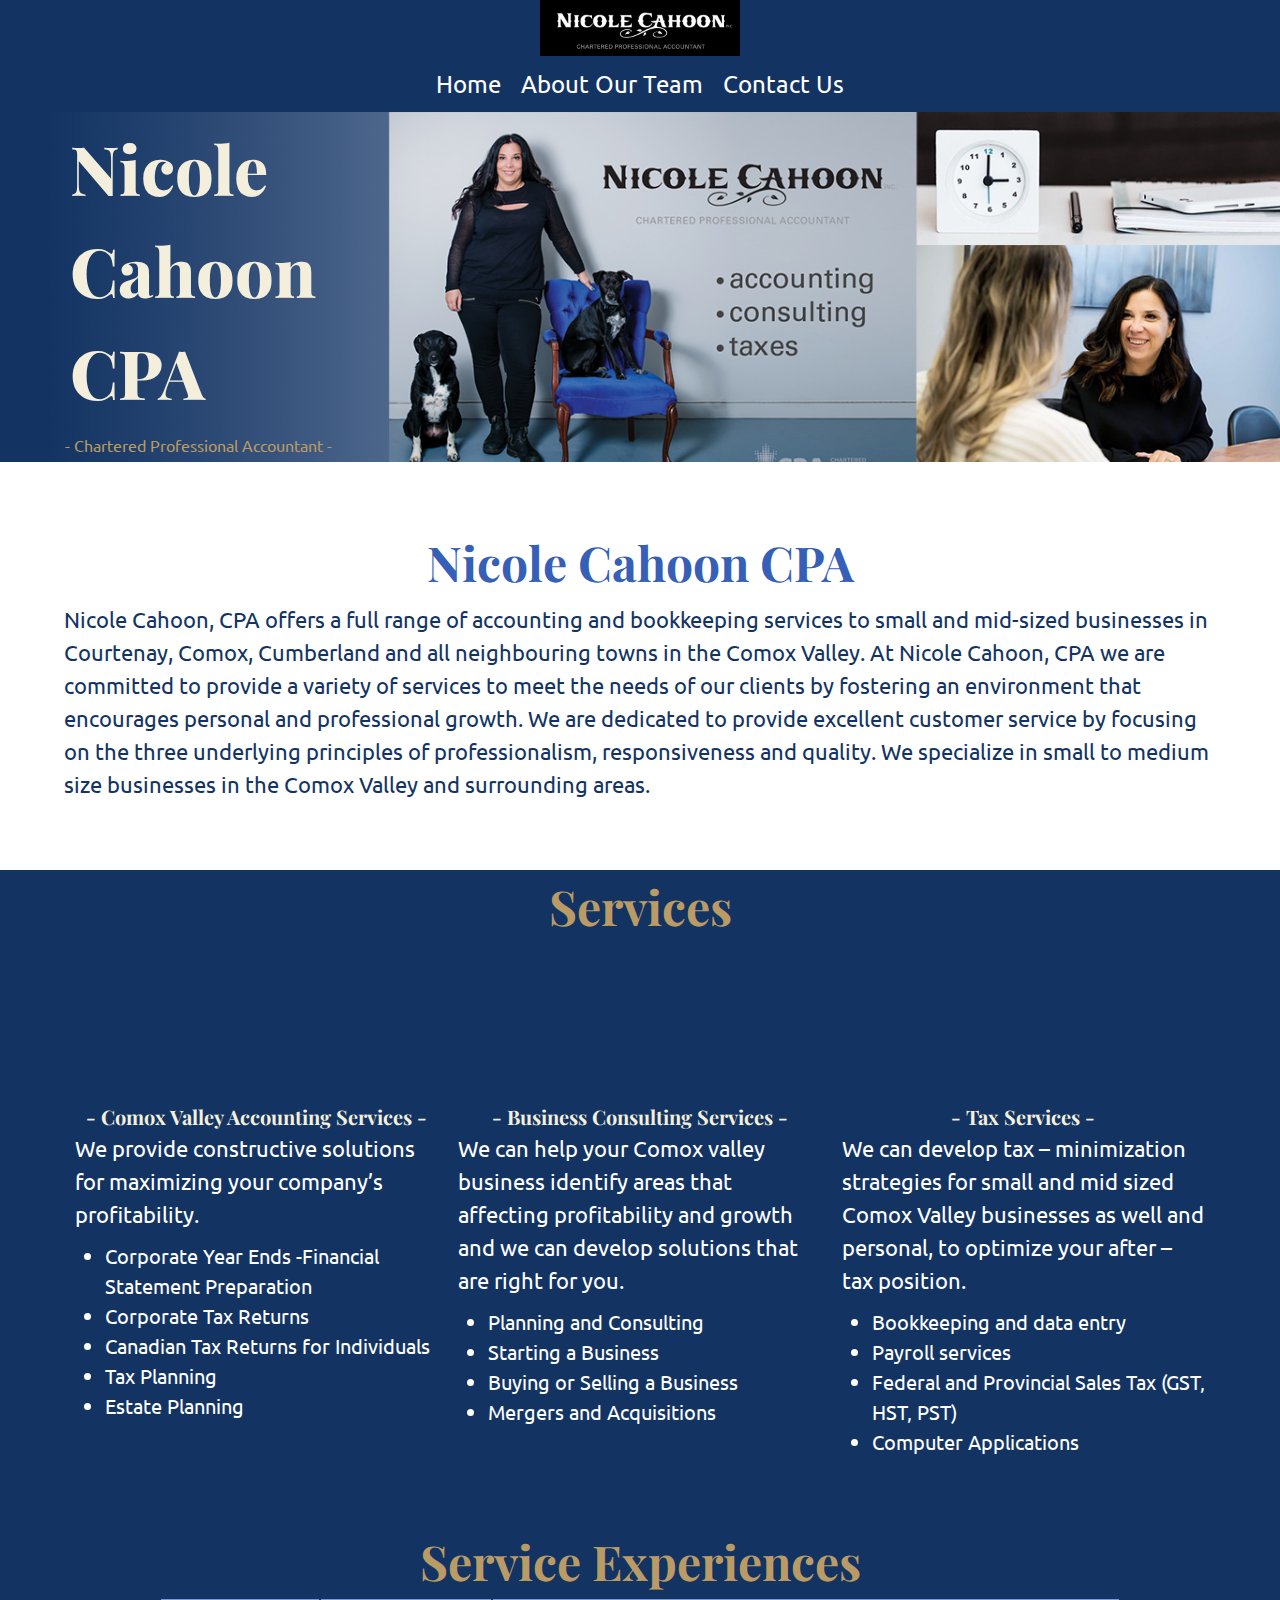
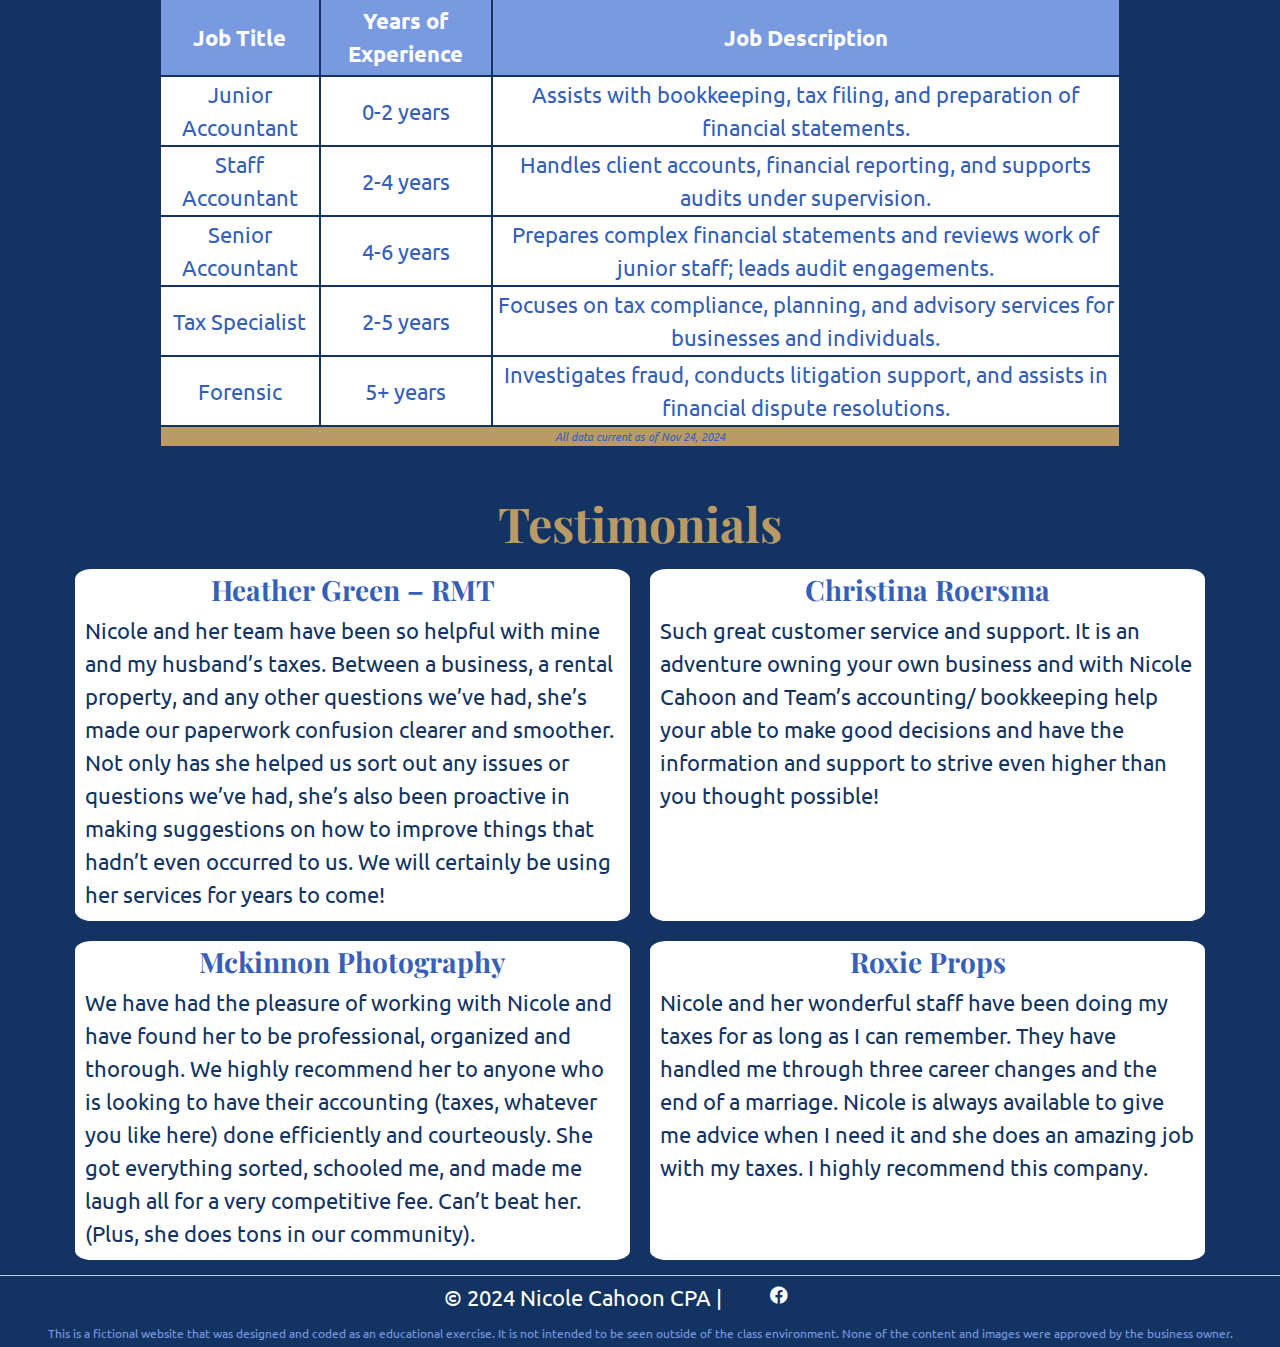
==== index.html @ af12a484 "initial commit" ====
<!DOCTYPE html>
<html lang="zxx">
  <head>
    <meta charset="UTF-8" />
    <meta name="viewport" content="width=device-width, initial-scale=1.0" />
    <link
      rel="stylesheet"
      href="https://cdnjs.cloudflare.com/ajax/libs/font-awesome/4.7.0/css/font-awesome.min.css"
    />
    <title>Nicole Cahoon CPA</title>
    <link rel="stylesheet" href="style.css" />
    <link rel="preconnect" href="https://fonts.googleapis.com" />
    <link rel="preconnect" href="https://fonts.gstatic.com" crossorigin />
    <!-- Add google font links -->
    <link
      href="https://fonts.googleapis.com/css2?family=Ubuntu:ital,wght@0,300;0,400;0,500;0,700;1,300;1,400;1,500;1,700&display=swap"
      rel="stylesheet"
    />
    <link
      href="https://fonts.googleapis.com/css2?family=Montserrat:ital,wght@0,100..900;1,100..900&family=Pacifico&family=Playfair+Display:ital,wght@0,400..900;1,400..900&family=Ubuntu:ital,wght@0,300;0,400;0,500;0,700;1,300;1,400;1,500;1,700&display=swap"
      rel="stylesheet"
    />
    <!-- Add font-awesome icon link -->
    <link
      href="https://cdnjs.cloudflare.com/ajax/libs/font-awesome/6.0.0/css/all.min.css"
      rel="stylesheet"
    />
    <script>
      function showNav() {
        var element = document.getElementById("nav-items");
        element.classList.toggle("show-items");
      }
    </script>
  </head>

  <body>
    <!-- nav area -->
    <header>
      <img src="./images/logo.png" alt="Logo" />
      <nav>
        <div class="wrapper">
          <a class="toggle" onclick="showNav()"
            ><i class="fa fa-bars" aria-hidden="true"> MENU</i></a
          >
          <ul id="nav-items">
            <li><a href="./index.html">Home</a></li>
            <li><a href="./ourteam.html">About Our Team</a></li>
            <li><a href="./contactus.html">Contact Us</a></li>
          </ul>
        </div>
      </nav>
    </header>

    <main>
      <!-- HERO area -->
      <section class="hero">
        <div class="content-width">
          <h1>Nicole Cahoon CPA</h1>
          <p>- Chartered Professional Accountant -</p>
        </div>
      </section>

      <!-- ABOUT area -->
      <section class="about change-background">
        <h2>Nicole Cahoon CPA</h2>
        <p>
          Nicole Cahoon, CPA offers a full range of accounting and bookkeeping
          services to small and mid-sized businesses in Courtenay, Comox,
          Cumberland and all neighbouring towns in the Comox Valley. At Nicole
          Cahoon, CPA we are committed to provide a variety of services to meet
          the needs of our clients by fostering an environment that encourages
          personal and professional growth. We are dedicated to provide
          excellent customer service by focusing on the three underlying
          principles of professionalism, responsiveness and quality. We
          specialize in small to medium size businesses in the Comox Valley and
          surrounding areas.
        </p>
      </section>

      <!-- BENEFITS area -->
      <section class="content-width benefits">
        <div class="benefits_1">
          <h2>Services</h2>
          <div class="video-container">
            <video
              src="./images/video.mp4"
              autoplay
              muted
              loop
              title="Our Services"
            ></video>
          </div>
        </div>
        <div class="benefits_2">
          <div class="benefits_detail">
            <h3>- Comox Valley Accounting Services -</h3>
            <p>
              We provide constructive solutions for maximizing your company’s
              profitability.
            </p>
            <ul>
              <li>Corporate Year Ends -Financial Statement Preparation</li>
              <li>Corporate Tax Returns</li>
              <li>Canadian Tax Returns for Individuals</li>
              <li>Tax Planning</li>
              <li>Estate Planning</li>
            </ul>
          </div>
          <div class="benefits_detail">
            <h3>- Business Consulting Services -</h3>
            <p>
              We can help your Comox valley business identify areas that
              affecting profitability and growth and we can develop solutions
              that are right for you.
            </p>
            <ul>
              <li>Planning and Consulting</li>
              <li>Starting a Business</li>
              <li>Buying or Selling a Business</li>
              <li>Mergers and Acquisitions</li>
            </ul>
          </div>
          <div class="benefits_detail">
            <h3>- Tax Services -</h3>
            <p>
              We can develop tax – minimization strategies for small and mid
              sized Comox Valley businesses as well and personal, to optimize
              your after – tax position.
            </p>
            <ul>
              <li>Bookkeeping and data entry</li>
              <li>Payroll services</li>
              <li>Federal and Provincial Sales Tax (GST, HST, PST)</li>
              <li>Computer Applications</li>
            </ul>
          </div>
        </div>
      </section>

      <!-- EXPERIENCES TABLE area -->
      <section class="experiences">
        <h2>Service Experiences</h2>
        <div class="content-table">
          <table>
            <caption></caption>
            <thead>
              <tr>
                <th>Job Title</th>
                <th>Years of Experience</th>
                <th>Job Description</th>
              </tr>
            </thead>
            <tbody>
              <tr>
                <td>Junior Accountant</td>
                <td>0-2 years</td>
                <td>
                  Assists with bookkeeping, tax filing, and preparation of
                  financial statements.
                </td>
              </tr>
              <tr>
                <td>Staff Accountant</td>
                <td>2-4 years</td>
                <td>
                  Handles client accounts, financial reporting, and supports
                  audits under supervision.
                </td>
              </tr>
              <tr>
                <td>Senior Accountant</td>
                <td>4-6 years</td>
                <td>
                  Prepares complex financial statements and reviews work of
                  junior staff; leads audit engagements.
                </td>
              </tr>
              <tr>
                <td>Tax Specialist</td>
                <td>2-5 years</td>
                <td>
                  Focuses on tax compliance, planning, and advisory services for
                  businesses and individuals.
                </td>
              </tr>
              <tr>
                <td>Forensic</td>
                <td>5+ years</td>
                <td>
                  Investigates fraud, conducts litigation support, and assists
                  in financial dispute resolutions.
                </td>
              </tr>
            </tbody>
            <tfoot>
              <tr>
                <td colspan="3">All data current as of Nov 24, 2024</td>
              </tr>
            </tfoot>
          </table>
        </div>
      </section>
    </main>

    <!-- TESTIMONIALS area -->
    <section class="content-width testimonials">
      <div class="testimonials_1">
        <h2>Testimonials</h2>
      </div>
      <div class="testimonials_2">
        <div class="testimonials_detail">
          <h3>Heather Green – RMT</h3>
          <p>
            Nicole and her team have been so helpful with mine and my husband’s
            taxes. Between a business, a rental property, and any other
            questions we’ve had, she’s made our paperwork confusion clearer and
            smoother. Not only has she helped us sort out any issues or
            questions we’ve had, she’s also been proactive in making suggestions
            on how to improve things that hadn’t even occurred to us. We will
            certainly be using her services for years to come!
          </p>
        </div>
        <div class="testimonials_detail">
          <h3>Christina Roersma</h3>
          <p>
            Such great customer service and support. It is an adventure owning
            your own business and with Nicole Cahoon and Team’s accounting/
            bookkeeping help your able to make good decisions and have the
            information and support to strive even higher than you thought
            possible!
          </p>
        </div>
        <div class="testimonials_detail">
          <h3>Mckinnon Photography</h3>
          <p>
            We have had the pleasure of working with Nicole and have found her
            to be professional, organized and thorough. We highly recommend her
            to anyone who is looking to have their accounting (taxes, whatever
            you like here) done efficiently and courteously. She got everything
            sorted, schooled me, and made me laugh all for a very competitive
            fee. Can’t beat her. (Plus, she does tons in our community).
          </p>
        </div>
        <div class="testimonials_detail">
          <h3>Roxie Props</h3>
          <p>
            Nicole and her wonderful staff have been doing my taxes for as long
            as I can remember. They have handled me through three career changes
            and the end of a marriage. Nicole is always available to give me
            advice when I need it and she does an amazing job with my taxes. I
            highly recommend this company.
          </p>
        </div>
      </div>
    </section>

    <!-- FOOTER area -->
    <footer>
      <div class="sitefooter">
        <p>&copy; 2024 Nicole Cahoon CPA |</p>
        <a href="https://www.facebook.com/nicolecahooninc"
          ><i class="fa-brands fa-facebook fa"></i
        ></a>
      </div>
      <div class="noticefooter">
        <p>
          This is a fictional website that was designed and coded as an
          educational exercise. It is not intended to be seen outside of the
          class environment. None of the content and images were approved by the
          business owner.
        </p>
      </div>
    </footer>
  </body>
</html>
---- style.css ----
/*-------- GLOBAL STYLES ---------*/
* {
  box-sizing: border-box;
}

html {
  font-size: 62.5%;
}

:root {
  --text-color: #ba9b65;
  --textsoft-color:#f4efdc;
  --highlight-color:#365fb7;
  --highlight2-color:#799ae0;
  --basetext-color: #ffffff;
  --back-color: #133463;
  --backhighlight-color: #ffffff;
}

body {
  font-size: 1.4rem;
  margin: 0;
  font-family: "Ubuntu", serif;
  font-weight: 400;
  color:var(--basetext-color);
  background-color:var(--back-color);
  line-height: 1.5;
}


/*-------- TYPOGRAPHY ---------*/
h1 {
  font-family: "Playfair Display", serif;
  font-style: normal;
  font-size: 3.8rem;
  color: var(--textsoft-color);
  font-weight: 800;
  margin: 0px;
  padding: 5px;
  width:100px;
}
h2{
  font-family: "Playfair Display", serif; 
  font-style: normal;
  font-size:2.8rem;  
  font-weight:bold;
  color: var(--text-color);
  margin:auto;
  text-align: center;
}
h3{
  font-family: "Playfair Display", serif;
  font-style: normal;
  font-size:1.8rem;  
  text-align: center;
  margin:auto;
}
a {
  color: var(--basetext-color);
  display: block;
  margin: 16px 0;
  padding: 8px 48px;
  font-size:1.8rem; 
}

/*-------- UTILITY ---------*/
.content-width {
  width: 334px;
  margin: auto;
}
.change-background{
  background-color: var(--backhighlight-color);
  color:var(--back-color);
}

/*-------- HEADER ---------*/
header{
  color:var(--textsoft-color);
  font-style: normal;
}
header .toggle{
  margin:auto;
  text-align: center;
}
nav ul {
  list-style-type: none;
  margin: 0px;
  padding: 0px;
  display: none;
}
nav ul li a{
  text-decoration: none;
  text-align: end;
  margin:0px;
  padding:0px;
  font-size: 1.6rem;
}
.show-items{
  display:flex;
  flex-direction:column;
  align-items:center;
}
header img{
  margin: auto;
  display: block;
  width:200px;
}

/*-------- FOOTER ---------*/
footer{
  border-top:1px solid #C2D1D9;
  /* display:flex;
  justify-content: center; */
  margin-top:5px;
  margin-top:5px;
  text-align: center;
}
footer .sitefooter{
  display:flex;
  justify-content: center;

}
footer .sitefooter a, p{
  margin:0;
  padding-top:5px;
  padding-bottom:5px;
}
footer .noticefooter p{
  margin:0;
  color:var(--highlight2-color);
  font-size: 1.2rem;
}

/*----------------------------------------*/
/*             Home page                  */
/*----------------------------------------*/

/*-------- HERO ---------*/
section.hero {
  background-image: url("images/hero_mobile.jpg");
  background-position: left top;
  background-size: cover;
  background-repeat: no-repeat;
  height: 30vh;
}
section.hero p{
  text-align: center;
  color: var(--text-color);
}

/*-------- ABOUT ---------*/
.about{
  width:100%;
  padding:5% ;
}
.about h2{
  color:var(--highlight-color);
}

/*-------- BENEFIT ---------*/
.benefits{
  width:100%;
}
.benefits video{
  width:100%;
  margin:auto;
}
.benefits p{
  margin: 0px;
  padding:0px 10px 10px 10px;
}
.benefits h3{
  color:var(--textsoft-color);
  margin-top:10px;
}
.benefits .benefits_detail ul{
  margin:0px 0px 30px 0px;
}

/*-------- TESTIMONIALS ---------*/
.testimonials_detail{
  background-color:var(--backhighlight-color);
  border-radius:3%;
  margin-bottom:20px;
}
.testimonials .testimonials_detail h3{
  text-align: center;
  margin-bottom: 3px;
  color:var(--back-color);
}
.testimonials .testimonials_detail p{
  margin: 0px;
  padding:0px 10px 10px 10px;
  color:var(--back-color);
}
.testimonials .testimonials_2 h3{
  color:var(--highlight-color);;
}

/*-------- EXPERIENSES TABLE ---------*/
 .experiences{
  text-align: center;
  padding:3%;
}
.experiences .content-table {
  width: 100%;
  display: flex;
  justify-content: center;
}
.experiences td,
th {
  padding: 1px;
  background-color: var(--backhighlight-color);
  color: var(--highlight-color);
  border: #799ae0;
}
.experiences th {
  padding-top: 5px;
  padding-bottom: 5px;
  text-align: center;
  background-color: var(--highlight2-color);
  color: var(--backhighlight-color);
}
.experiences tfoot td {
  font-size: 0.8em;
  font-style: italic;
  text-align: center;
  background-color:var(--text-color);
}

/*----------------------------------------*/
/*             Our Team page              */
/*----------------------------------------*/
.team h2{
  text-align: center;
  font-size: 3.6rem;
  width:100%;
  margin:auto;
  color: var(--textsoft-color);
}
.team h3{
  margin-top: 0px;
  color: var(--text-color);
  margin-bottom:2px;
}
.team img{
  width:50%;
}
.team p{
  margin-top:0px;
}

.team .team_1, .team_3style{
  width:100%;
  text-align: center;
  letter-spacing: var(--unnamed-character-spacing-0);
} 


/*----------------------------------------*/
/*           Contact Us page              */
/*----------------------------------------*/
.contactus h2{
  text-align: center;
  font-size: 3.6rem;
  width:100%;
  margin:auto;
  color: var(--textsoft-color);
}
.contactus h3{
  color:var(--text-color);
}
.contactus p{
  font-size:1.6rem;
  font-style: normal;
}
.contactus address{
  color:var(--textsoft-color);
}
.contactus .google-map{
  width:100%;
  height:50vh;
  margin-top:2%;
  margin-bottom:3%;
}

.contactform form{
  border-radius: 5px;
  background-color:var(--highlight2-color);
  padding: 20px;
  width: 100%;
  margin: 0 auto;
}
.contactform-button {
  display: flex;
  justify-content: space-between;
}
.contactform-button input{
  color: var(--backhighlight-color);
  background-color: var(--highlight-color);
}

input[type="text"],
select,
textarea {
  width: 100%;
  padding: 12px;
  border: 1px solid #ccc;
  border-radius: 4px;
  margin-top: 4px;
  margin-bottom: 10px;
  resize: vertical;
}
input[type="email"] {
  width: 100%;
  padding: 12px;
  border: 1px solid #ccc;
  border-radius: 4px;
  margin-top: 4px;
  margin-bottom: 10px;
  resize: vertical;
}
.label-required {
  font-size: 0.8rem;
  color: red;
}
input:required {
  border: 1px solid red;
}
input[type="reset"] {
  background-color:var(--textsoft-color);
  color:var(--highlight2-color);
}
input[type="submit"] {
  background-color:var(--highlight-color);
  color:var(--basetext-color);
}
input[type="reset"]:hover {
  background-color:var(--highlight2-color);
  color:var(--basetext-color);
  transform: scale(1.3,1.3);
}
input[type="submit"]:hover {
  background-color: var(--backhighlight-color);
  color:var(--back-color);
  transform: scale(1.3,1.3);
}



/*-------- LARGE DEVICES (desktops, 1200px and up) ---------*/
@media only screen and (min-width: 1200px) {
  .content-width {
    width: 1150px;
  }
  
  h1 {
    font-size: 6.8rem;
  }
  h2 {
    font-size: 4.8rem;
  }
  h3 {
    font-size: 2.8rem;
  }
  p, td, th{
    font-size: 2.2rem;
  }

  nav {
    width:100%;
    padding-top: 0px;
  }
  nav .wrapper{
    width:100%;
  }
  nav .toggle {
    display: none;
  }
  nav ul{
    display: flex;
    justify-content:center;
  }
  nav ul li a{
    padding: 10px;
    font-size: 2.4rem;
    margin:auto;
  }

/*----------------------------------------*/
/*             Home page                  */
/*----------------------------------------*/
 /* LARGE HERO */
  section.hero {
    background-image: url("images/hero_large.png");
    background-size: 100% 100%;
    /* min-height: 50vh; */
    background-size:100%; 
    height: initial; 
  }
  section.hero p{
    text-align: left;
    font-size: 1.6rem;
  }
  

  /* LARGE BENEFITS */
  .benefits{
    display:flex;
    flex-direction: column;
  }
  .benefits .benefits_2{
    display:flex;
    flex-direction: row;
    width: 100%;
    margin-right: 5px;
  }
  .benefits .benefits_2 .benefits_detail{
    width: calc(100%/3);
  }
  .benefits .benefits_2 .benefits_detail h3{
    font-size: 2.0rem;
  }
  .benefits ul li{
    font-size: 2.0rem;
  }
  .benefits .video-container{
    display: flex;
    justify-content: center;
    align-items: center;
  }
  .benefits .video-container video{
    width:50%;
  }

  /* EXPERIENSES TABLES */
  .experiences table {
    width: 80%;
  }

  /* LARGE TESTIMONIALS */
  .testimonials{
    display:flex;
    flex-direction: column;
  }
  .testimonials .testimonials_2{
    display:flex;
    flex-wrap: wrap;
    width: 100%;
    margin: 0px;
  }
  .testimonials .testimonials_2 .testimonials_detail{
    width: calc(100%/2 - 20px);
    margin:10px;
  }


/*----------------------------------------*/
/*             Our Team page              */
/*----------------------------------------*/
  .team{
    width:95%;
  }

  .team .team_1 p{
    width:95%;
    padding-left:15%;
    padding-right:15%;
  }
  .team .team_3style{
    text-align: center;
    letter-spacing: var(--unnamed-character-spacing-0);
  }
  .team .team_3style img{
    width:50%;
  }
  .team .team_3style h3{
    margin-bottom:0px;
  }
  .team .team_3style p{
    margin-top:0px;
    padding-left:3%;
    padding-right:3%;
  }

  .team .team_3style .teamstyle1, .teamstyle2{
    display:flex;
    flex-wrap:wrap;
  }
  .team .team_3style .team_2, .team_3{
    flex: 1;
    background-color: var(--textsoft-color);
    color: var(--highlight-color);
    margin:10px;
    width:50%;
    border-radius: 5%;
  }

  /*----------------------------------------*/
  /*             Contact Us page            */
  /*----------------------------------------*/ 
  .contactall{
    display:flex;
    flex-wrap:wrap;
  } 
  .contactaddress{
    width:45%;
    flex:1;
    margin-right:10px;
  }
  .contactform{
    width:45%;
    flex:1;
    margin-left:10px;
  }

}
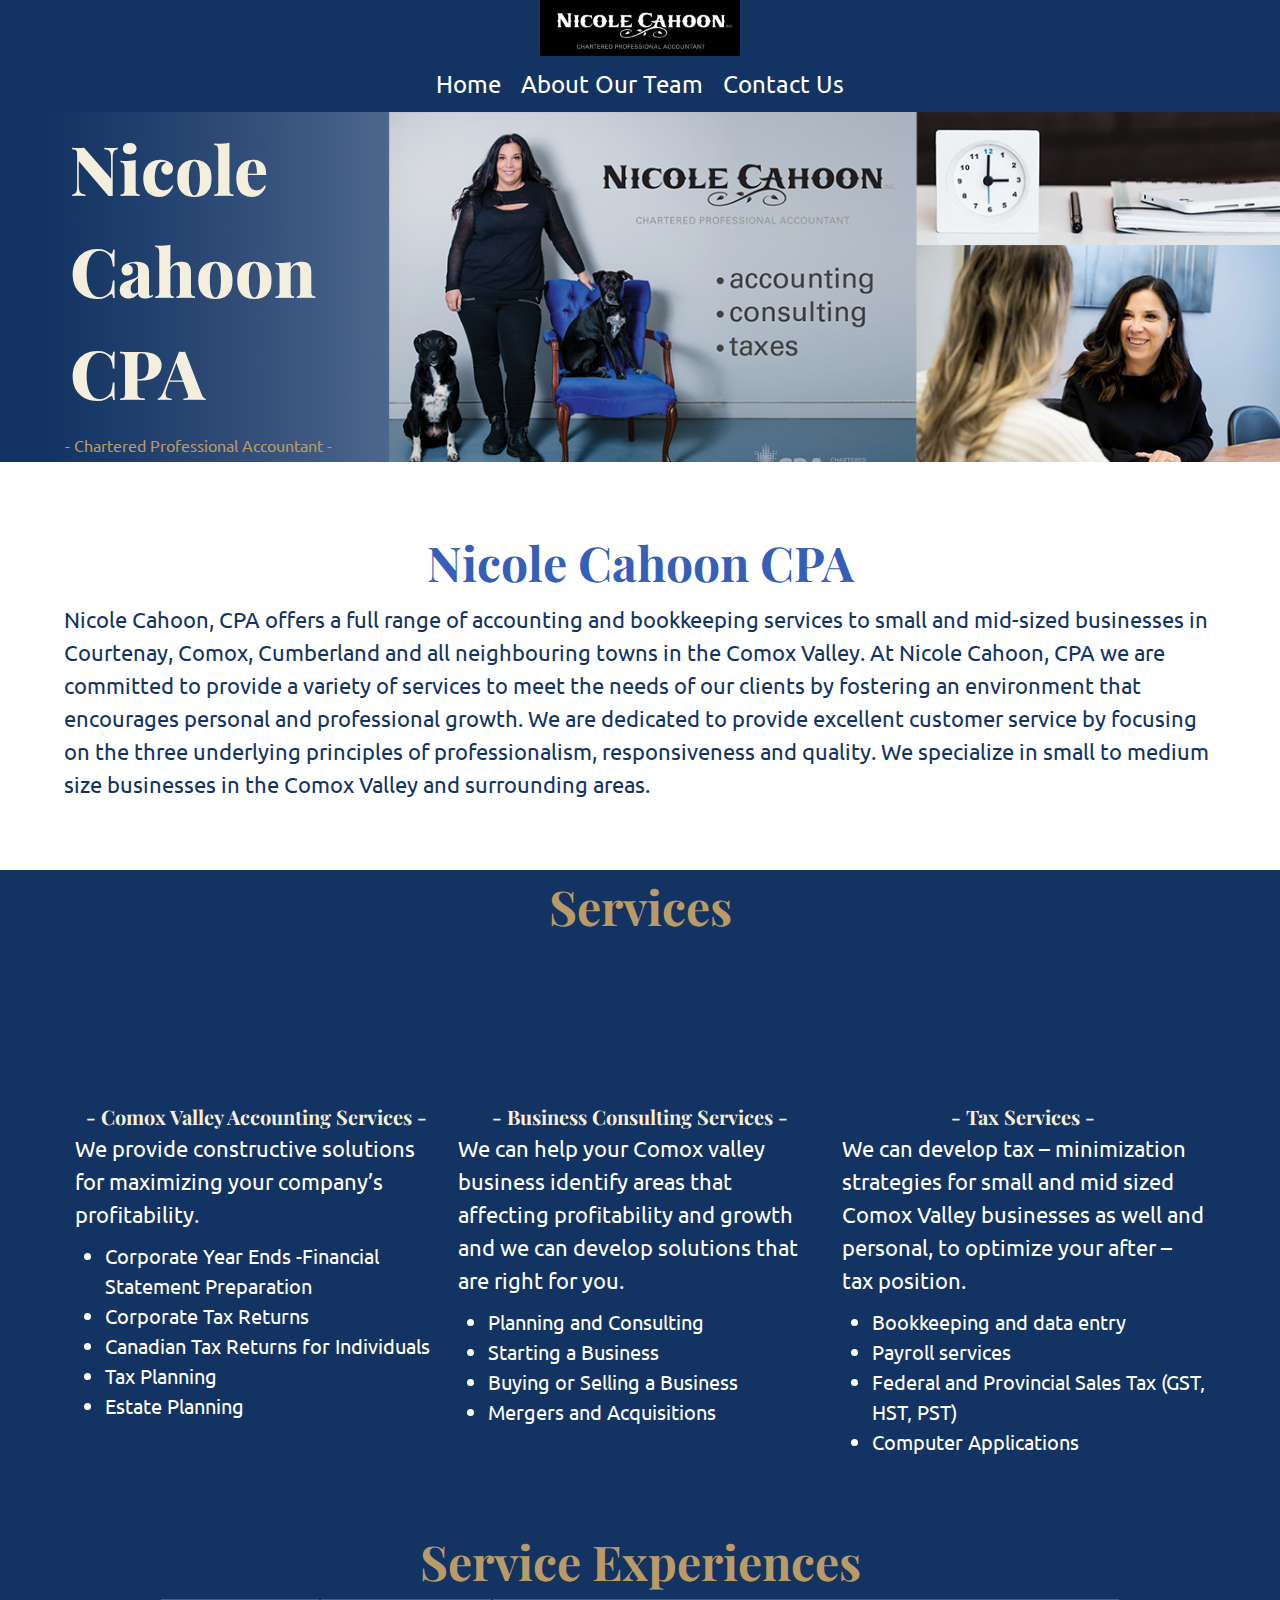
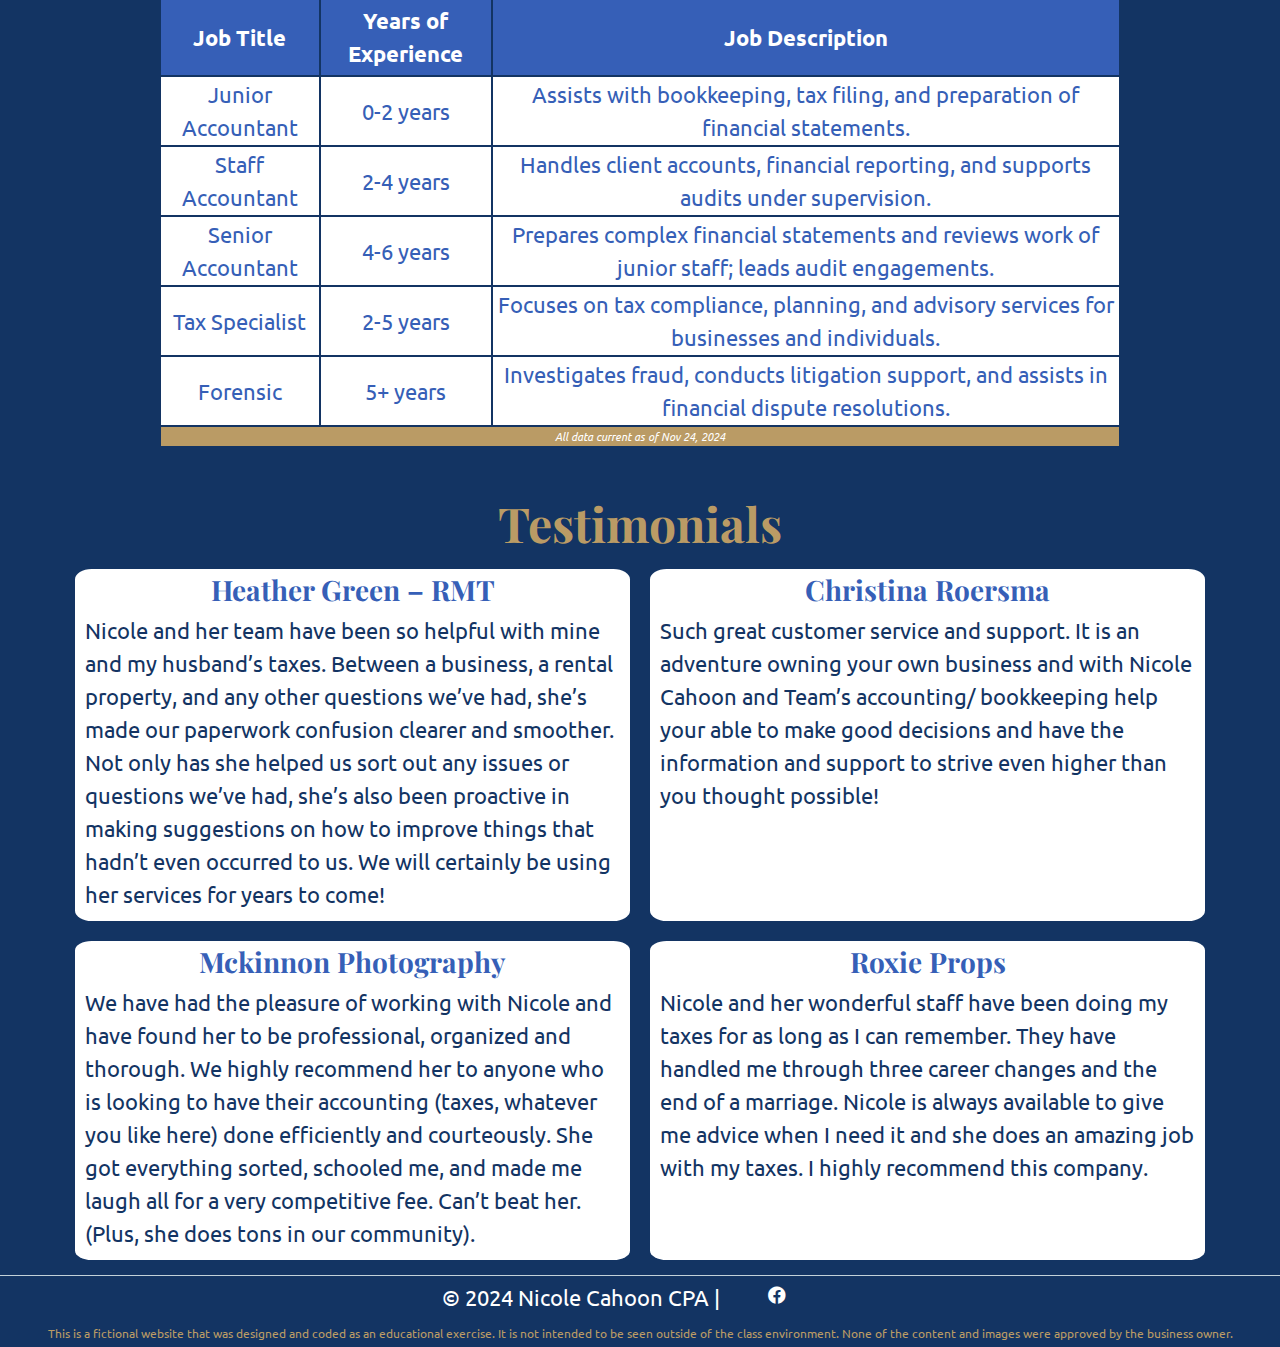
==== commit ff08126b: "Fix wave.webaim errors and alearts" ====
--- a/index.html
+++ b/index.html
@@ -36,7 +36,7 @@
   <body>
     <!-- nav area -->
     <header>
-      <img src="./images/logo.png" alt="Logo" />
+      <img src="./image/logo.png" alt="Nicole Cahoon Logo" />
       <nav>
         <div class="wrapper">
           <a class="toggle" onclick="showNav()"
@@ -83,7 +83,7 @@
           <h2>Services</h2>
           <div class="video-container">
             <video
-              src="./images/video.mp4"
+              src="./image/video.mp4"
               autoplay
               muted
               loop
@@ -259,8 +259,8 @@
       <div class="sitefooter">
         <p>&copy; 2024 Nicole Cahoon CPA |</p>
         <a href="https://www.facebook.com/nicolecahooninc"
-          ><i class="fa-brands fa-facebook fa"></i
-        ></a>
+          ><i class="fa-brands fa-facebook fa">&nbsp</i></a
+        >
       </div>
       <div class="noticefooter">
         <p>
--- a/style.css
+++ b/style.css
@@ -127,7 +127,7 @@
 }
 footer .noticefooter p{
   margin:0;
-  color:var(--highlight2-color);
+  color:var(--text-color);
   font-size: 1.2rem;
 }
 
@@ -137,7 +137,7 @@
 
 /*-------- HERO ---------*/
 section.hero {
-  background-image: url("images/hero_mobile.jpg");
+  background-image: url("image/hero_mobile.jpg");
   background-position: left top;
   background-size: cover;
   background-repeat: no-repeat;
@@ -218,7 +218,7 @@
   padding-top: 5px;
   padding-bottom: 5px;
   text-align: center;
-  background-color: var(--highlight2-color);
+  background-color: var(--highlight-color);
   color: var(--backhighlight-color);
 }
 .experiences tfoot td {
@@ -226,6 +226,7 @@
   font-style: italic;
   text-align: center;
   background-color:var(--text-color);
+  color:var(--basetext-color);
 }
 
 /*----------------------------------------*/
@@ -392,7 +393,7 @@
 /*----------------------------------------*/
  /* LARGE HERO */
   section.hero {
-    background-image: url("images/hero_large.png");
+    background-image: url("image/hero_large.png");
     background-size: 100% 100%;
     /* min-height: 50vh; */
     background-size:100%; 
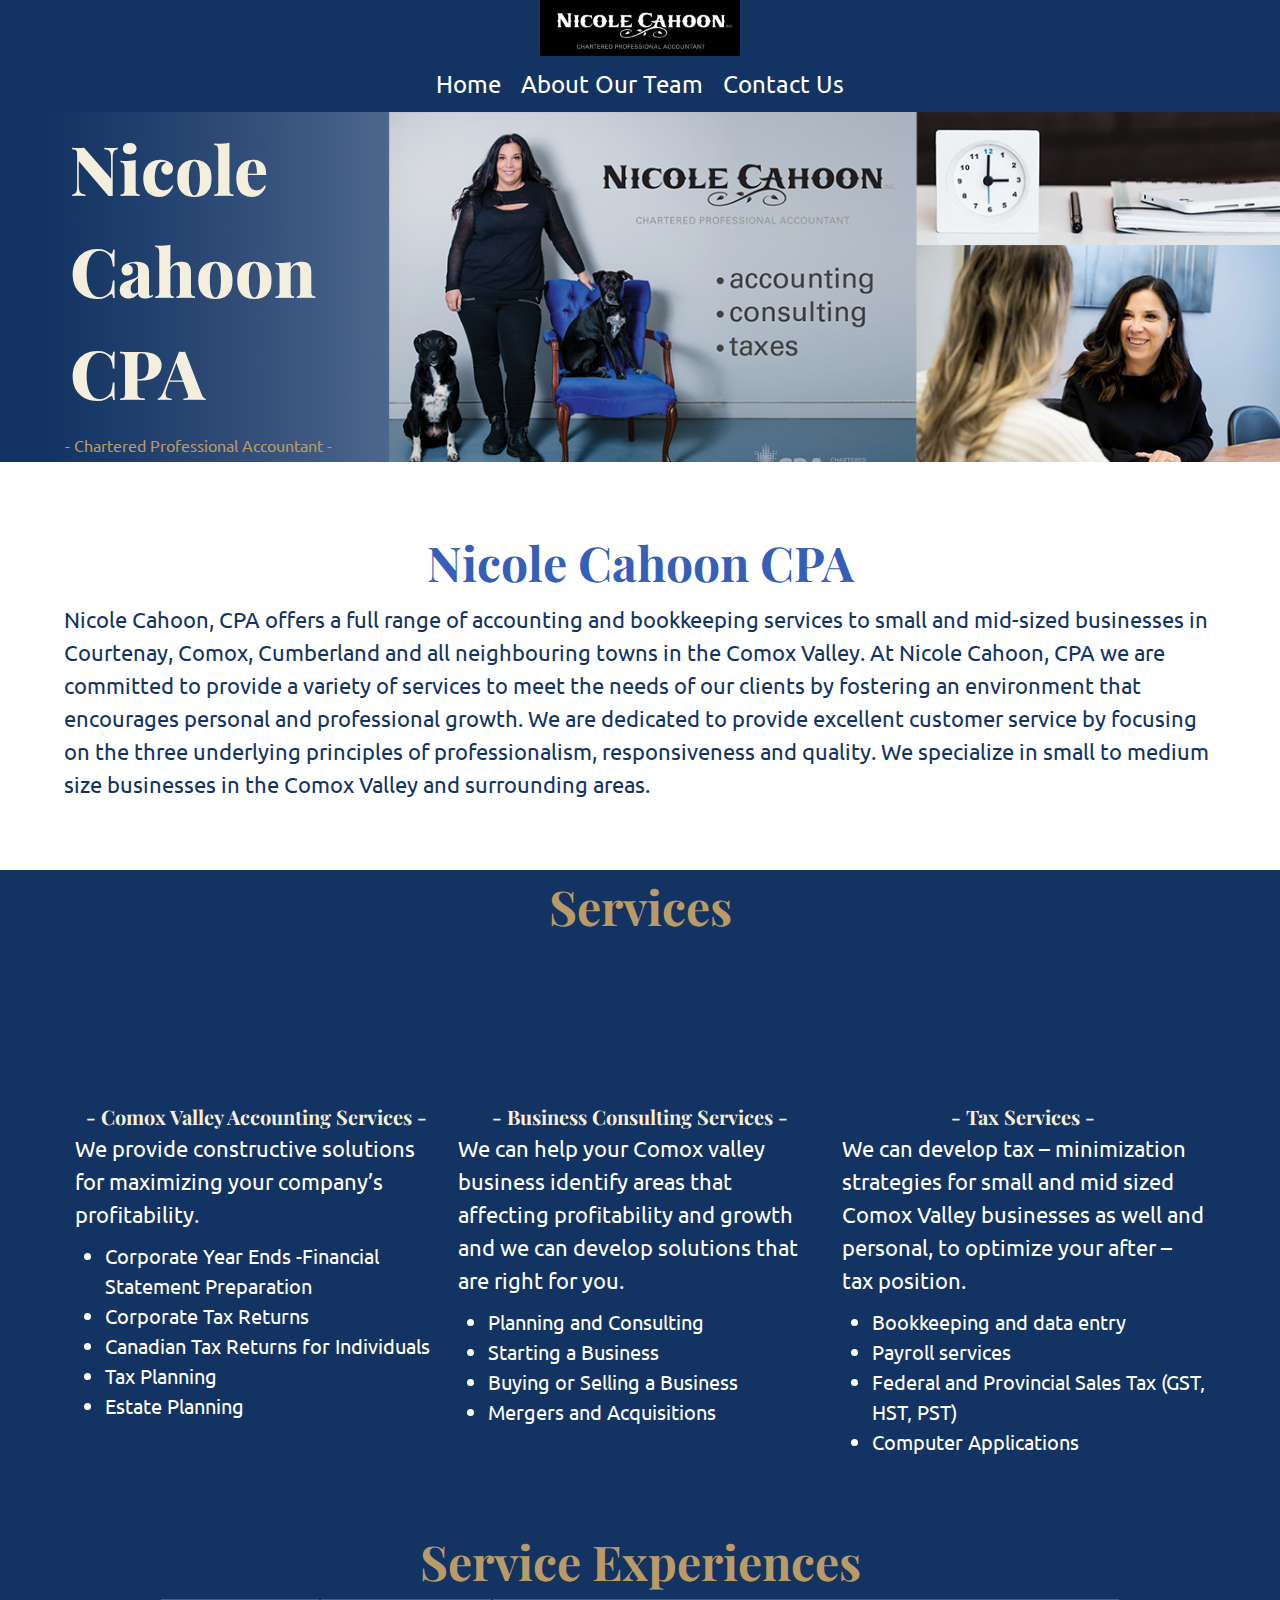
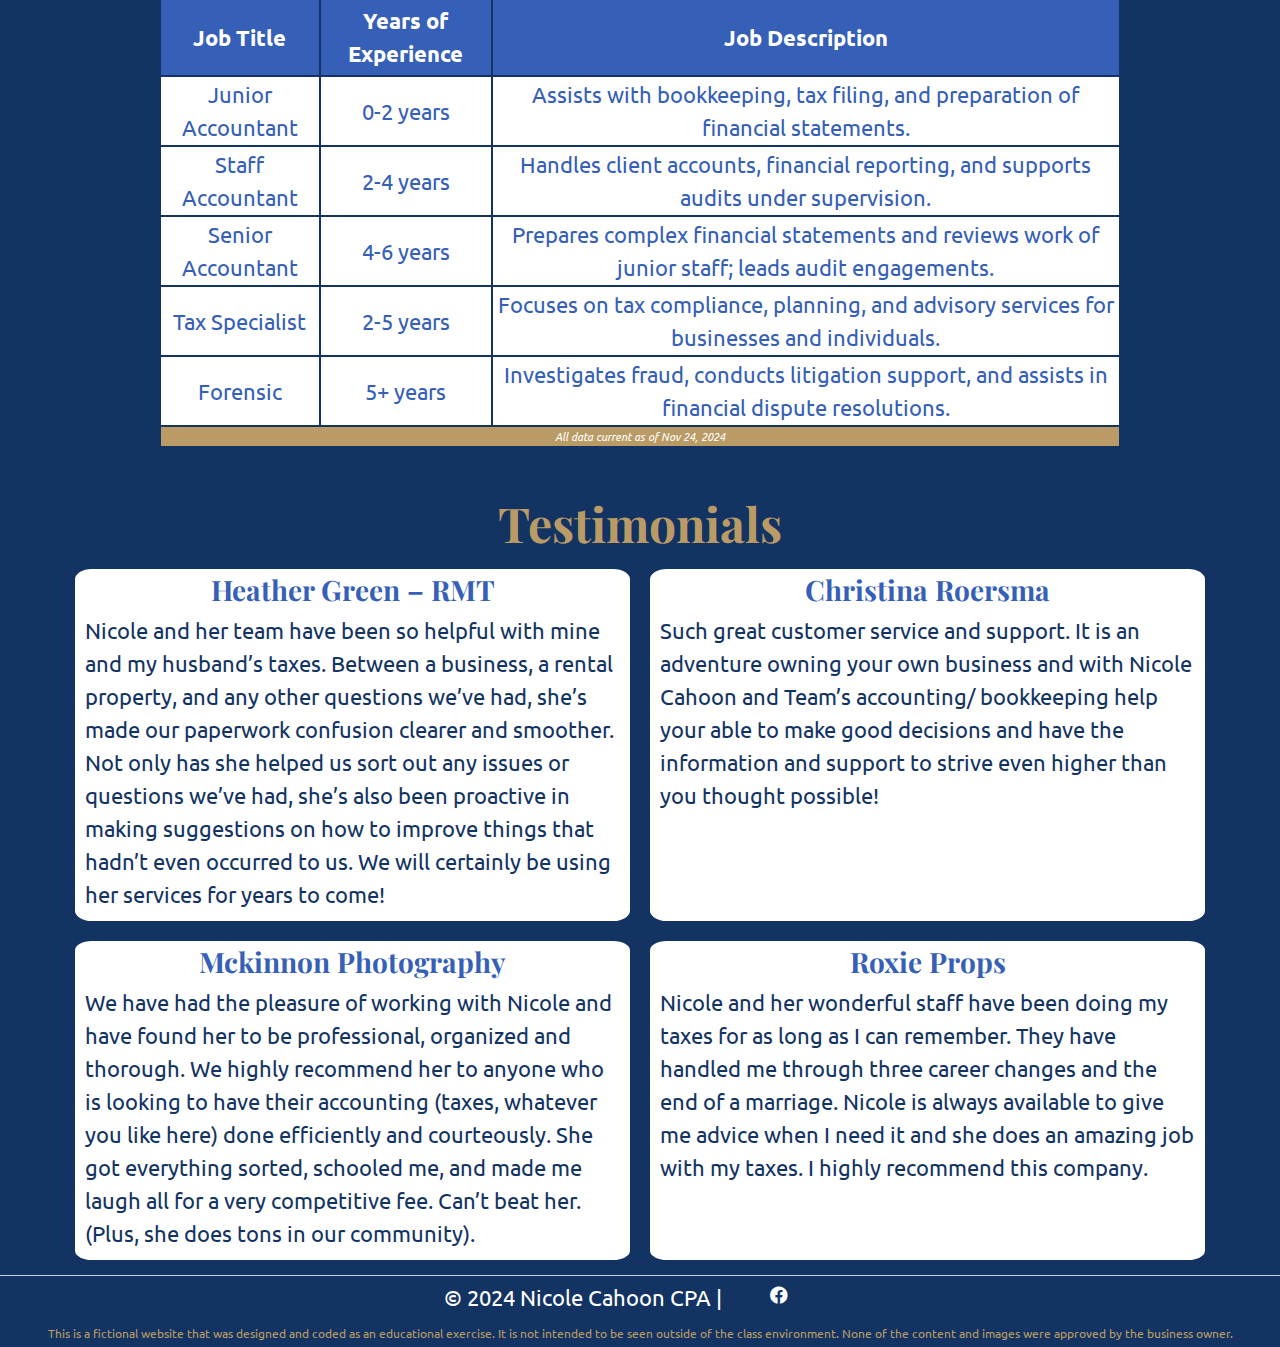
==== commit 4c0ea803: "Fix errors and alearts" ====
--- a/index.html
+++ b/index.html
@@ -259,8 +259,9 @@
       <div class="sitefooter">
         <p>&copy; 2024 Nicole Cahoon CPA |</p>
         <a href="https://www.facebook.com/nicolecahooninc"
-          ><i class="fa-brands fa-facebook fa">&nbsp</i></a
-        >
+          ><i class="fa-brands fa-facebook fa"
+            ><div class="text-facebook"></div></i
+        ></a>
       </div>
       <div class="noticefooter">
         <p>
--- a/style.css
+++ b/style.css
@@ -109,8 +109,6 @@
 /*-------- FOOTER ---------*/
 footer{
   border-top:1px solid #C2D1D9;
-  /* display:flex;
-  justify-content: center; */
   margin-top:5px;
   margin-top:5px;
   text-align: center;
@@ -118,7 +116,6 @@
 footer .sitefooter{
   display:flex;
   justify-content: center;
-
 }
 footer .sitefooter a, p{
   margin:0;
@@ -130,6 +127,7 @@
   color:var(--text-color);
   font-size: 1.2rem;
 }
+
 
 /*----------------------------------------*/
 /*             Home page                  */
@@ -395,7 +393,6 @@
   section.hero {
     background-image: url("image/hero_large.png");
     background-size: 100% 100%;
-    /* min-height: 50vh; */
     background-size:100%; 
     height: initial; 
   }
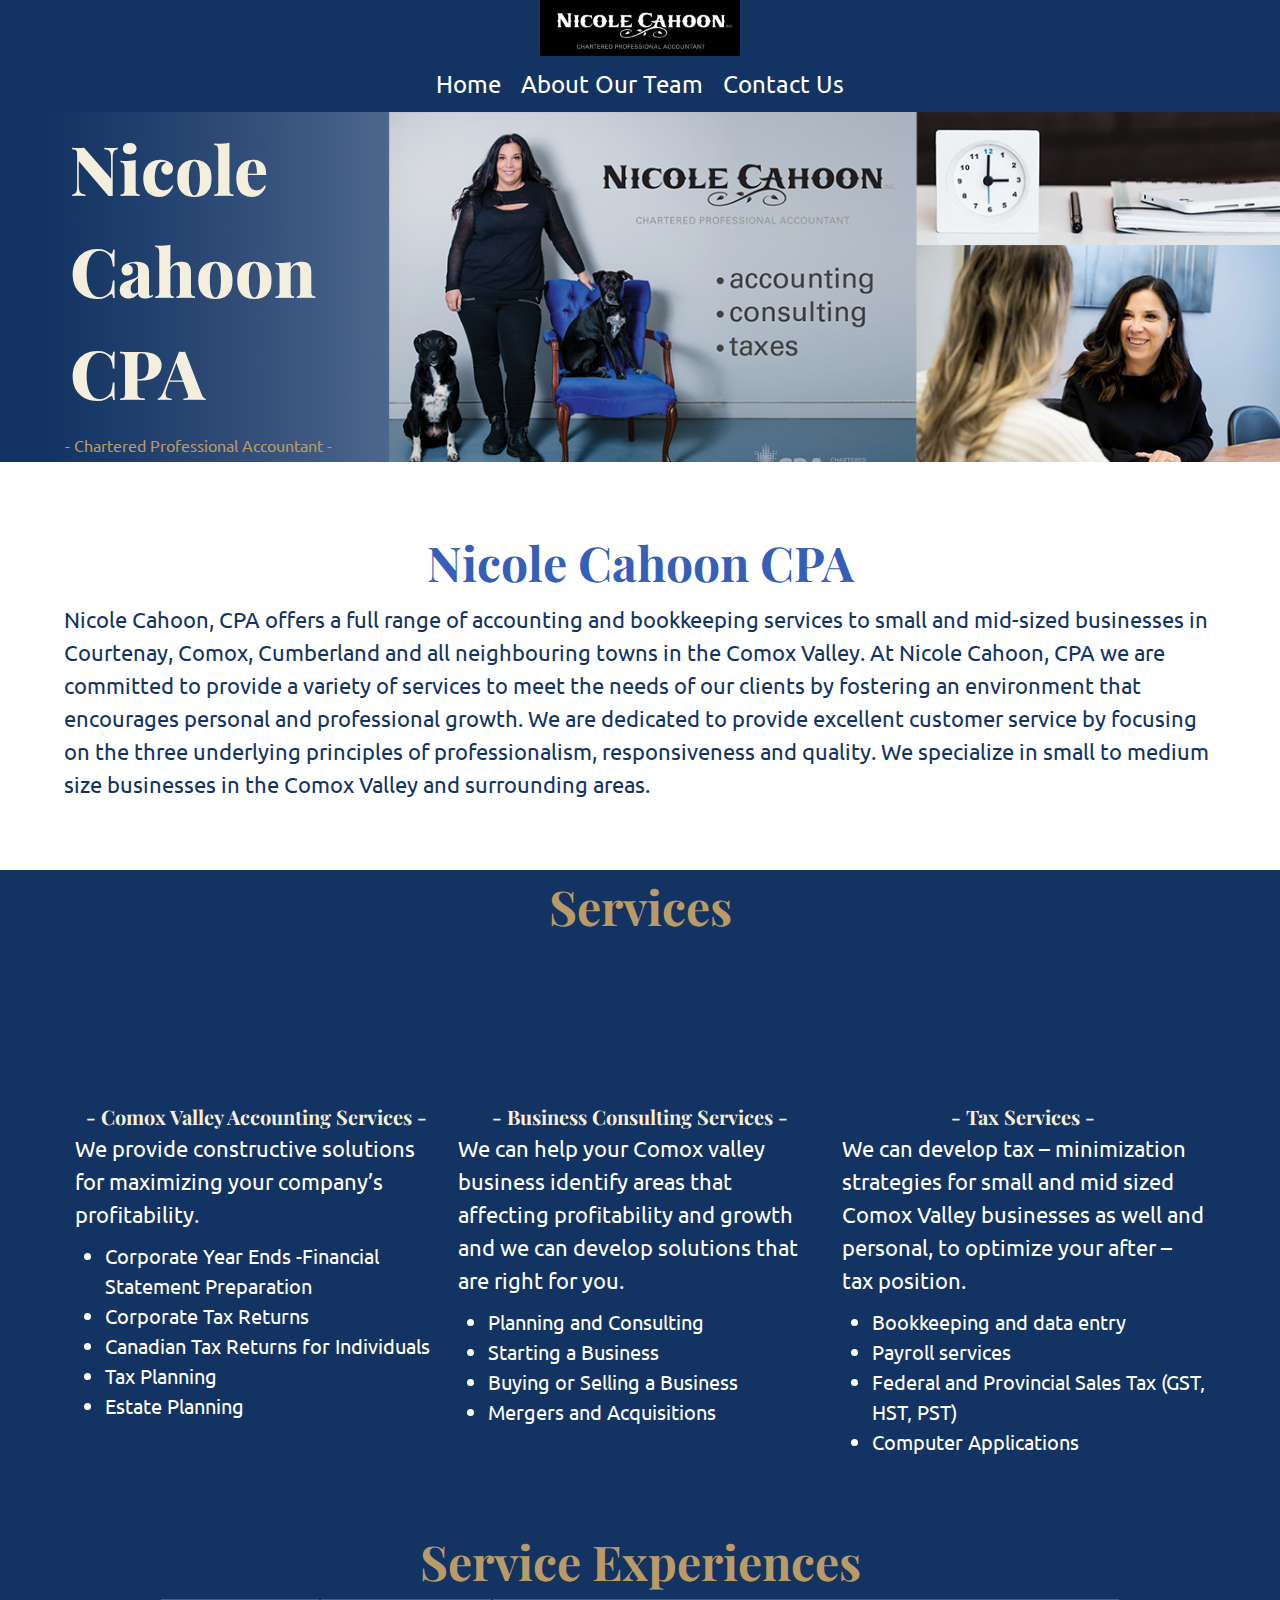
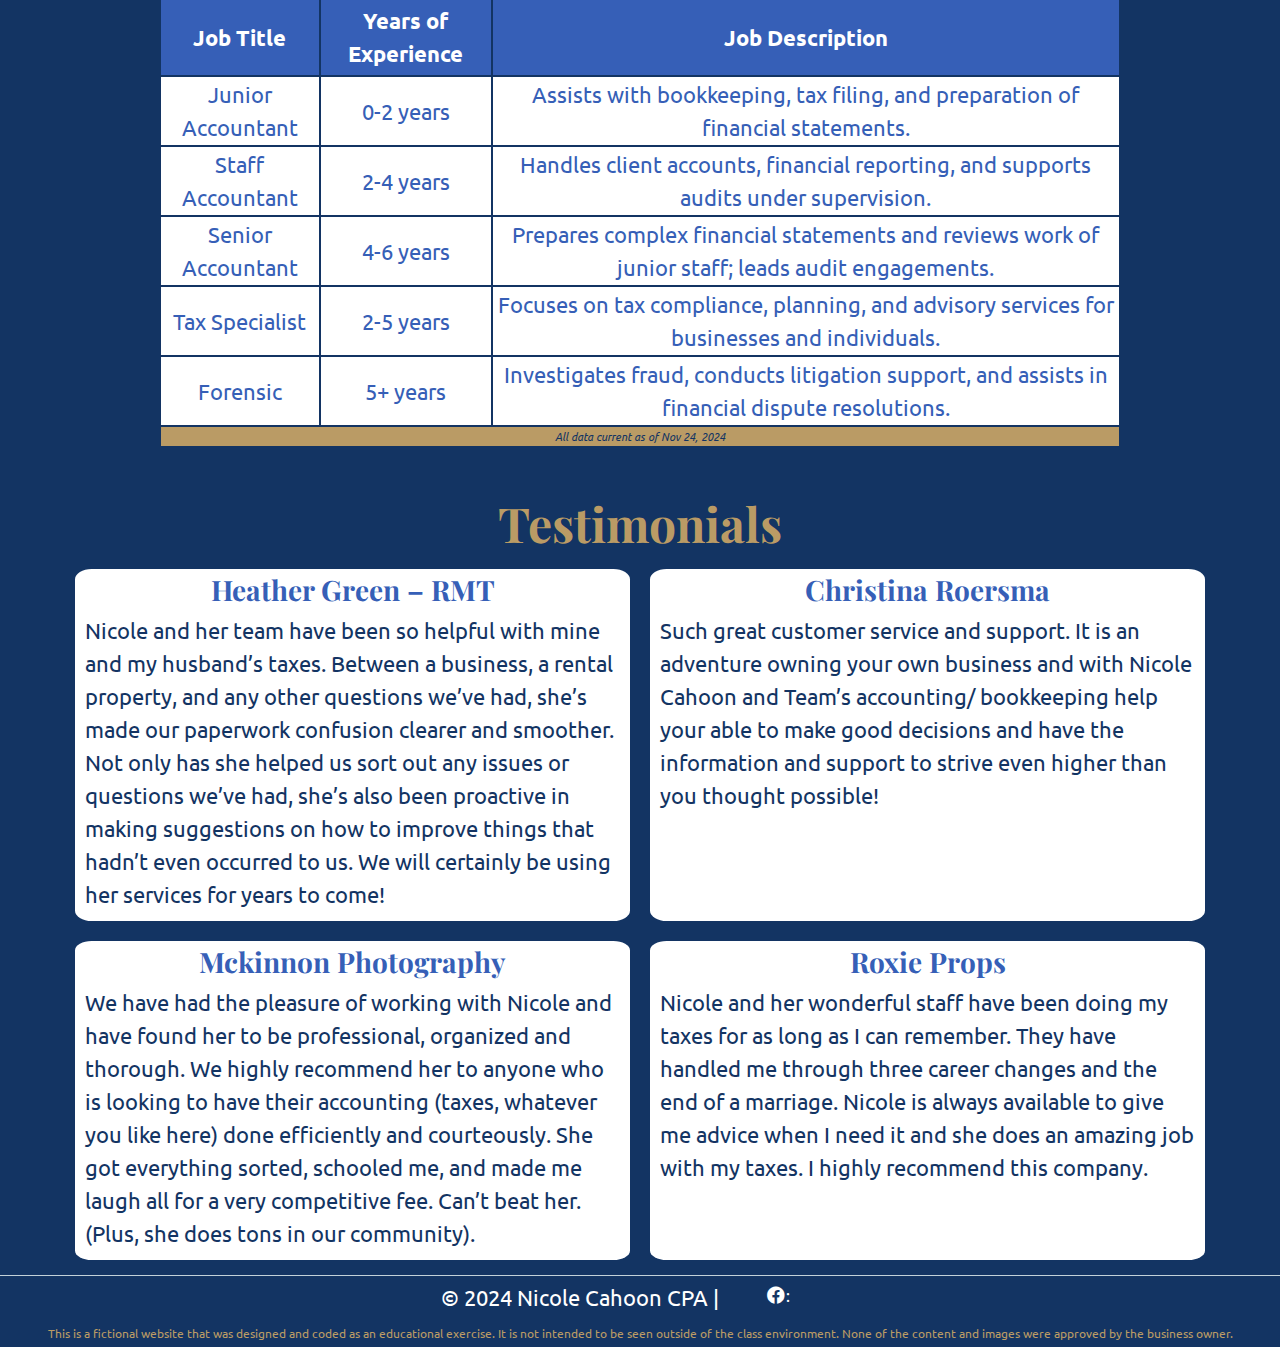
==== commit c5fdf1c6: "Fix color contrast errors" ====
--- a/index.html
+++ b/index.html
@@ -259,9 +259,8 @@
       <div class="sitefooter">
         <p>&copy; 2024 Nicole Cahoon CPA |</p>
         <a href="https://www.facebook.com/nicolecahooninc"
-          ><i class="fa-brands fa-facebook fa"
-            ><div class="text-facebook"></div></i
-        ></a>
+          ><i class="fa-brands fa-facebook fa">:</i></a
+        >
       </div>
       <div class="noticefooter">
         <p>
--- a/style.css
+++ b/style.css
@@ -224,19 +224,23 @@
   font-style: italic;
   text-align: center;
   background-color:var(--text-color);
-  color:var(--basetext-color);
+  color:var(--back-color);
 }
 
 /*----------------------------------------*/
 /*             Our Team page              */
 /*----------------------------------------*/
-.team h2{
-  text-align: center;
+.team h1{
+  font-family: "Playfair Display", serif; 
+  font-style: normal;
   font-size: 3.6rem;
   width:100%;
+  font-weight:bold;
+  color: var(--textsoft-color);
   margin:auto;
-  color: var(--textsoft-color);
-}
+  text-align: center;
+}
+
 .team h3{
   margin-top: 0px;
   color: var(--text-color);
@@ -259,12 +263,15 @@
 /*----------------------------------------*/
 /*           Contact Us page              */
 /*----------------------------------------*/
-.contactus h2{
-  text-align: center;
+.contactus h1{
+  font-family: "Playfair Display", serif; 
+  font-style: normal;
   font-size: 3.6rem;
   width:100%;
+  font-weight:bold;
+  color: var(--textsoft-color);
   margin:auto;
-  color: var(--textsoft-color);
+  text-align: center;
 }
 .contactus h3{
   color:var(--text-color);
@@ -285,7 +292,7 @@
 
 .contactform form{
   border-radius: 5px;
-  background-color:var(--highlight2-color);
+  background-color:var(--highlight-color);
   padding: 20px;
   width: 100%;
   margin: 0 auto;
@@ -320,28 +327,28 @@
   resize: vertical;
 }
 .label-required {
-  font-size: 0.8rem;
+  font-size: 1.4rem;
   color: red;
 }
 input:required {
   border: 1px solid red;
 }
 input[type="reset"] {
+  background-color:var(--text-color);
+  color:var(--back-color);
+}
+input[type="submit"] {
   background-color:var(--textsoft-color);
-  color:var(--highlight2-color);
-}
-input[type="submit"] {
-  background-color:var(--highlight-color);
-  color:var(--basetext-color);
+  color:var(--back-color);
 }
 input[type="reset"]:hover {
-  background-color:var(--highlight2-color);
-  color:var(--basetext-color);
+  background-color:var(--text-color);
+  color:var(--highlight-color);
   transform: scale(1.3,1.3);
 }
 input[type="submit"]:hover {
-  background-color: var(--backhighlight-color);
-  color:var(--back-color);
+  background-color:var(--textsoft-color);
+  color:var(--highlight-color);
   transform: scale(1.3,1.3);
 }
 
